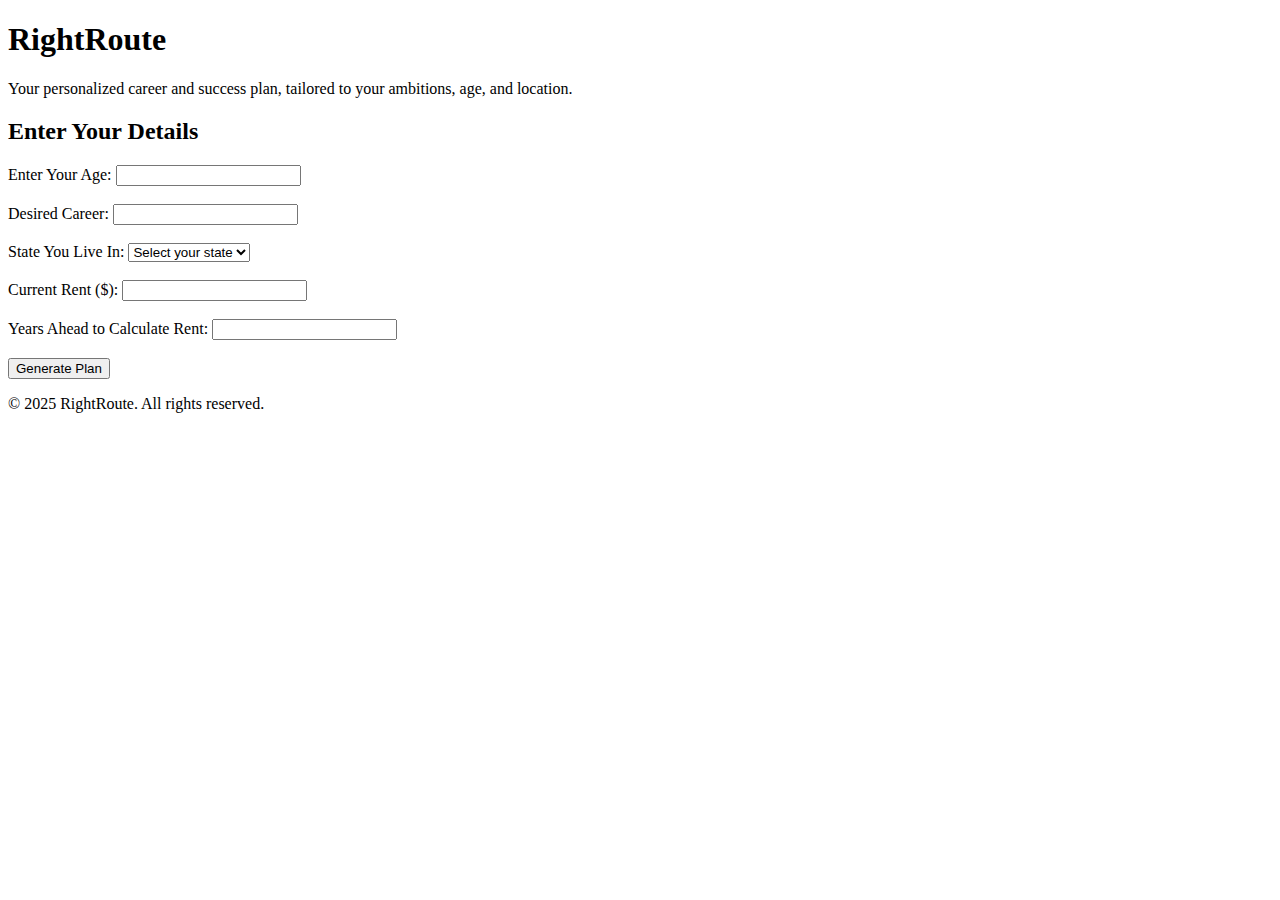
==== index.html @ 3f287f71 "Update index.html" ====
<!DOCTYPE html>
<html lang="en">
<head>
    <meta charset="UTF-8">
    <meta name="viewport" content="width=device-width, initial-scale=1.0">
    <title>RightRoute</title>
    <link rel="stylesheet" href="styles.css"> <!-- Link to external CSS -->
</head>
<body>
    <!-- Header Section -->
    <header>
        <h1>RightRoute</h1>
        <p>Your personalized career and success plan, tailored to your ambitions, age, and location.</p>
    </header>

    <!-- Form Section for User Input -->
    <section id="plannerFormSection">
        <h2>Enter Your Details</h2>
        <form id="plannerForm">
            <label for="age">Enter Your Age:</label>
            <input type="number" id="age" name="age" required><br><br>

            <label for="career">Desired Career:</label>
            <input type="text" id="career" name="career" required><br><br>

            <label for="state">State You Live In:</label>
            <select id="state" name="state" required>
                <option value="" disabled selected>Select your state</option>
                <option value="Indiana">Indiana</option>
                <option value="Pennsylvania">Pennsylvania</option>
                <!-- Add other states as needed -->
            </select><br><br>

            <label for="currentRent">Current Rent ($):</label>
            <input type="number" id="currentRent" name="currentRent" required><br><br>

            <label for="yearsAhead">Years Ahead to Calculate Rent:</label>
            <input type="number" id="yearsAhead" name="yearsAhead" required><br><br>

            <button type="submit">Generate Plan</button>
        </form>
    </section>

    <!-- Section to Display Generated Plan -->
    <section id="planOutputSection" style="display:none;">
        <h2>Your Personalized Career Plan</h2>
        <div id="planOutput" class="plan-output"></div>

        <div id="rentCostSection" class="rent-cost" style="display:none;">
            <h3>Estimated Rent in Future</h3>
            <p id="rentCostOutput"></p>
        </div>

        <div id="salarySection" class="salary" style="display:none;">
            <h3>Estimated Yearly Salary</h3>
            <p id="salaryOutput"></p>
        </div>
        <button id="saveProgressButton">Save Progress</button>
    </section>

    <!-- Footer Section -->
    <footer>
        <p>© 2025 RightRoute. All rights reserved.</p>
    </footer>

    <!-- JavaScript Section -->
    <script>
        // Rent calculation function
        function calculateRentCost(currentRent, years) {
            const annualIncrease = 0.03; // 3% annual increase
            const futureRent = currentRent * Math.pow((1 + annualIncrease), years);
            return futureRent.toFixed(2); // Round to two decimal places
        }

        // Generate Career Plan based on Age, Career, and Location
        function generateCareerPlan(age, career, state) {
            let plan = [];

            if (career === 'software engineer') {
                if (age <= 22) {
                    plan = [
                        "Complete a computer science degree or bootcamp.",
                        "Start building small projects to gain experience.",
                        "Apply for internships and entry-level developer positions."
                    ];
                } else if (age <= 30) {
                    plan = [
                        "Get a full-time developer job.",
                        "Work on building a portfolio with more complex projects.",
                        "Start learning new technologies and frameworks."
                    ];
                } else {
                    plan = [
                        "Consider transitioning into a senior or management role.",
                        "Contribute to open-source projects or mentor junior developers."
                    ];
                }
            } else {
                plan = [
                    "Please consult a career advisor for a personalized plan."
                ];
            }

            return plan;
        }

        // Handle form submission
        document.getElementById('plannerForm').addEventListener('submit', function(event) {
            event.preventDefault(); // Prevent form from submitting normally

            // Get user input
            const age = parseInt(document.getElementById('age').value);
            const career = document.getElementById('career').value.trim();
            const state = document.getElementById('state').value.trim();

            // Get rent-related inputs
            const currentRent = parseFloat(document.getElementById('currentRent').value);
            const yearsAhead = parseInt(document.getElementById('yearsAhead').value);

            // Ensure all required fields are filled in
            if (isNaN(age) || !career || !state || isNaN(currentRent) || isNaN(yearsAhead)) {
                alert('Please fill in all the fields!');
                return;
            }

            // Calculate and display future rent
            const futureRent = calculateRentCost(currentRent, yearsAhead);
            const rentCostOutput = document.getElementById('rentCostOutput');
            rentCostOutput.innerHTML = `In ${yearsAhead} years, your estimated rent will be: $${futureRent}`;
            document.getElementById('rentCostSection').style.display = 'block';

            // Generate and display Career Plan
            const plan = generateCareerPlan(age, career, state);
            const planOutput = document.getElementById('planOutput');
            planOutput.innerHTML = `<ul class="checklist">${plan.map(step => `<li><input type="checkbox"> ${step}</li>`).join('')}</ul>`;
            document.getElementById('planOutputSection').style.display = 'block';

            // Display Salary Estimation (You can add salary data based on career and state here)
            const salary = 80000; // You can add logic to calculate based on career/state
            const salarySection = document.getElementById('salarySection');
            const salaryOutput = document.getElementById('salaryOutput');
            salaryOutput.innerText = `Estimated annual salary: $${salary}`;
            salarySection.style.display = 'block';
        });
    </script>
</body>
</html>
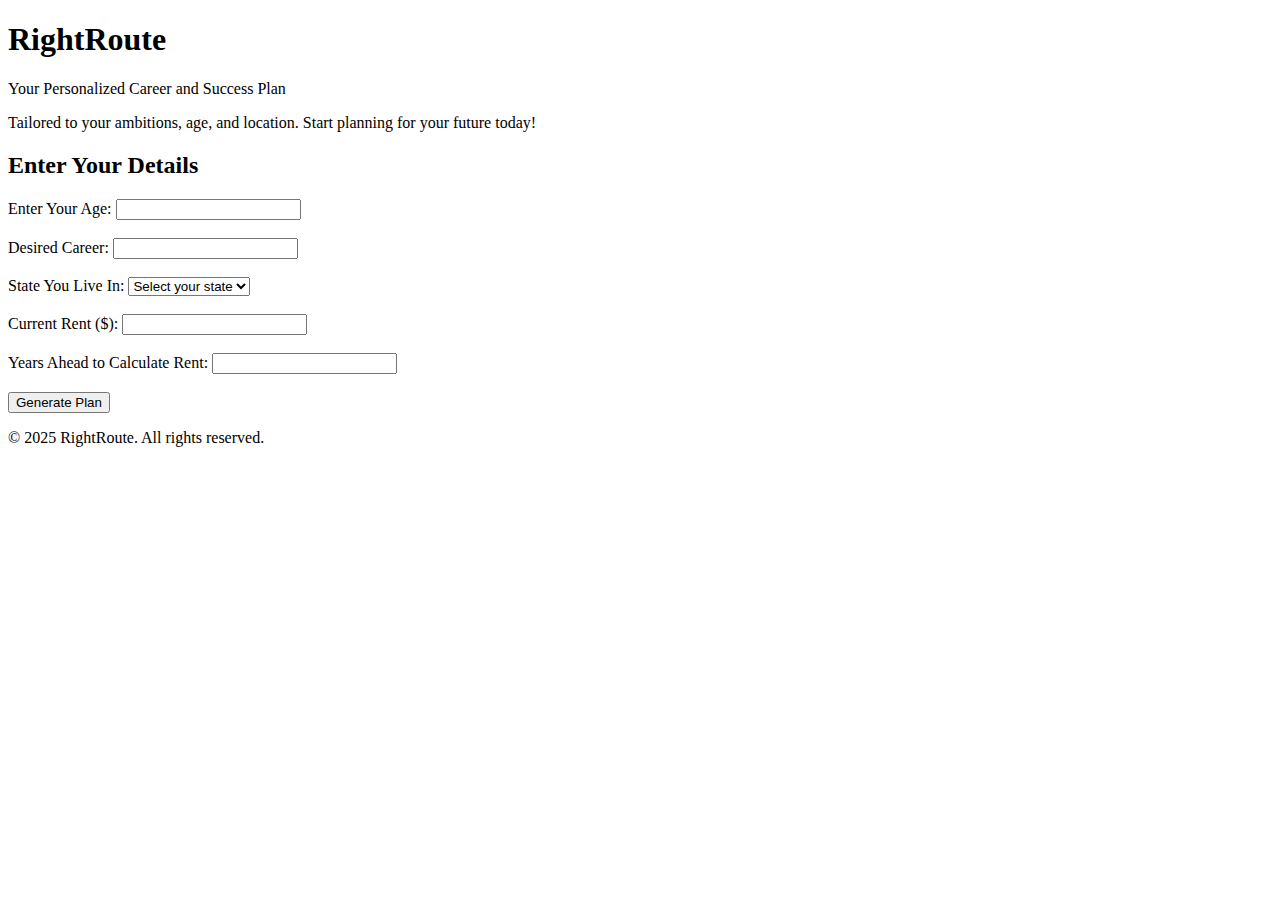
==== commit 1b77c48a: "Update index.html" ====
--- a/index.html
+++ b/index.html
@@ -4,41 +4,45 @@
     <meta charset="UTF-8">
     <meta name="viewport" content="width=device-width, initial-scale=1.0">
     <title>RightRoute</title>
-    <link rel="stylesheet" href="styles.css"> <!-- Link to external CSS -->
+    <link rel="stylesheet" href="styles.css">
 </head>
 <body>
     <!-- Header Section -->
     <header>
-        <h1>RightRoute</h1>
-        <p>Your personalized career and success plan, tailored to your ambitions, age, and location.</p>
+        <div class="header-content">
+            <h1>RightRoute</h1>
+            <p>Your Personalized Career and Success Plan</p>
+            <p>Tailored to your ambitions, age, and location. Start planning for your future today!</p>
+        </div>
     </header>
 
     <!-- Form Section for User Input -->
     <section id="plannerFormSection">
-        <h2>Enter Your Details</h2>
-        <form id="plannerForm">
-            <label for="age">Enter Your Age:</label>
-            <input type="number" id="age" name="age" required><br><br>
+        <div class="form-container">
+            <h2>Enter Your Details</h2>
+            <form id="plannerForm">
+                <label for="age">Enter Your Age:</label>
+                <input type="number" id="age" name="age" required><br><br>
 
-            <label for="career">Desired Career:</label>
-            <input type="text" id="career" name="career" required><br><br>
+                <label for="career">Desired Career:</label>
+                <input type="text" id="career" name="career" required><br><br>
 
-            <label for="state">State You Live In:</label>
-            <select id="state" name="state" required>
-                <option value="" disabled selected>Select your state</option>
-                <option value="Indiana">Indiana</option>
-                <option value="Pennsylvania">Pennsylvania</option>
-                <!-- Add other states as needed -->
-            </select><br><br>
+                <label for="state">State You Live In:</label>
+                <select id="state" name="state" required>
+                    <option value="" disabled selected>Select your state</option>
+                    <option value="Indiana">Indiana</option>
+                    <option value="Pennsylvania">Pennsylvania</option>
+                </select><br><br>
 
-            <label for="currentRent">Current Rent ($):</label>
-            <input type="number" id="currentRent" name="currentRent" required><br><br>
+                <label for="currentRent">Current Rent ($):</label>
+                <input type="number" id="currentRent" name="currentRent" required><br><br>
 
-            <label for="yearsAhead">Years Ahead to Calculate Rent:</label>
-            <input type="number" id="yearsAhead" name="yearsAhead" required><br><br>
+                <label for="yearsAhead">Years Ahead to Calculate Rent:</label>
+                <input type="number" id="yearsAhead" name="yearsAhead" required><br><br>
 
-            <button type="submit">Generate Plan</button>
-        </form>
+                <button type="submit">Generate Plan</button>
+            </form>
+        </div>
     </section>
 
     <!-- Section to Display Generated Plan -->
@@ -46,6 +50,7 @@
         <h2>Your Personalized Career Plan</h2>
         <div id="planOutput" class="plan-output"></div>
 
+        <!-- Rent cost output section -->
         <div id="rentCostSection" class="rent-cost" style="display:none;">
             <h3>Estimated Rent in Future</h3>
             <p id="rentCostOutput"></p>
@@ -55,7 +60,6 @@
             <h3>Estimated Yearly Salary</h3>
             <p id="salaryOutput"></p>
         </div>
-        <button id="saveProgressButton">Save Progress</button>
     </section>
 
     <!-- Footer Section -->
@@ -63,90 +67,6 @@
         <p>© 2025 RightRoute. All rights reserved.</p>
     </footer>
 
-    <!-- JavaScript Section -->
-    <script>
-        // Rent calculation function
-        function calculateRentCost(currentRent, years) {
-            const annualIncrease = 0.03; // 3% annual increase
-            const futureRent = currentRent * Math.pow((1 + annualIncrease), years);
-            return futureRent.toFixed(2); // Round to two decimal places
-        }
-
-        // Generate Career Plan based on Age, Career, and Location
-        function generateCareerPlan(age, career, state) {
-            let plan = [];
-
-            if (career === 'software engineer') {
-                if (age <= 22) {
-                    plan = [
-                        "Complete a computer science degree or bootcamp.",
-                        "Start building small projects to gain experience.",
-                        "Apply for internships and entry-level developer positions."
-                    ];
-                } else if (age <= 30) {
-                    plan = [
-                        "Get a full-time developer job.",
-                        "Work on building a portfolio with more complex projects.",
-                        "Start learning new technologies and frameworks."
-                    ];
-                } else {
-                    plan = [
-                        "Consider transitioning into a senior or management role.",
-                        "Contribute to open-source projects or mentor junior developers."
-                    ];
-                }
-            } else {
-                plan = [
-                    "Please consult a career advisor for a personalized plan."
-                ];
-            }
-
-            return plan;
-        }
-
-        // Handle form submission
-        document.getElementById('plannerForm').addEventListener('submit', function(event) {
-            event.preventDefault(); // Prevent form from submitting normally
-
-            // Get user input
-            const age = parseInt(document.getElementById('age').value);
-            const career = document.getElementById('career').value.trim();
-            const state = document.getElementById('state').value.trim();
-
-            // Get rent-related inputs
-            const currentRent = parseFloat(document.getElementById('currentRent').value);
-            const yearsAhead = parseInt(document.getElementById('yearsAhead').value);
-
-            // Ensure all required fields are filled in
-            if (isNaN(age) || !career || !state || isNaN(currentRent) || isNaN(yearsAhead)) {
-                alert('Please fill in all the fields!');
-                return;
-            }
-
-            // Calculate and display future rent
-            const futureRent = calculateRentCost(currentRent, yearsAhead);
-            const rentCostOutput = document.getElementById('rentCostOutput');
-            rentCostOutput.innerHTML = `In ${yearsAhead} years, your estimated rent will be: $${futureRent}`;
-            document.getElementById('rentCostSection').style.display = 'block';
-
-            // Generate and display Career Plan
-            const plan = generateCareerPlan(age, career, state);
-            const planOutput = document.getElementById('planOutput');
-            planOutput.innerHTML = `<ul class="checklist">${plan.map(step => `<li><input type="checkbox"> ${step}</li>`).join('')}</ul>`;
-            document.getElementById('planOutputSection').style.display = 'block';
-
-            // Display Salary Estimation (You can add salary data based on career and state here)
-            const salary = 80000; // You can add logic to calculate based on career/state
-            const salarySection = document.getElementById('salarySection');
-            const salaryOutput = document.getElementById('salaryOutput');
-            salaryOutput.innerText = `Estimated annual salary: $${salary}`;
-            salarySection.style.display = 'block';
-        });
-    </script>
+    <script src="script.js"></script>
 </body>
 </html>
-
-
-
-
-
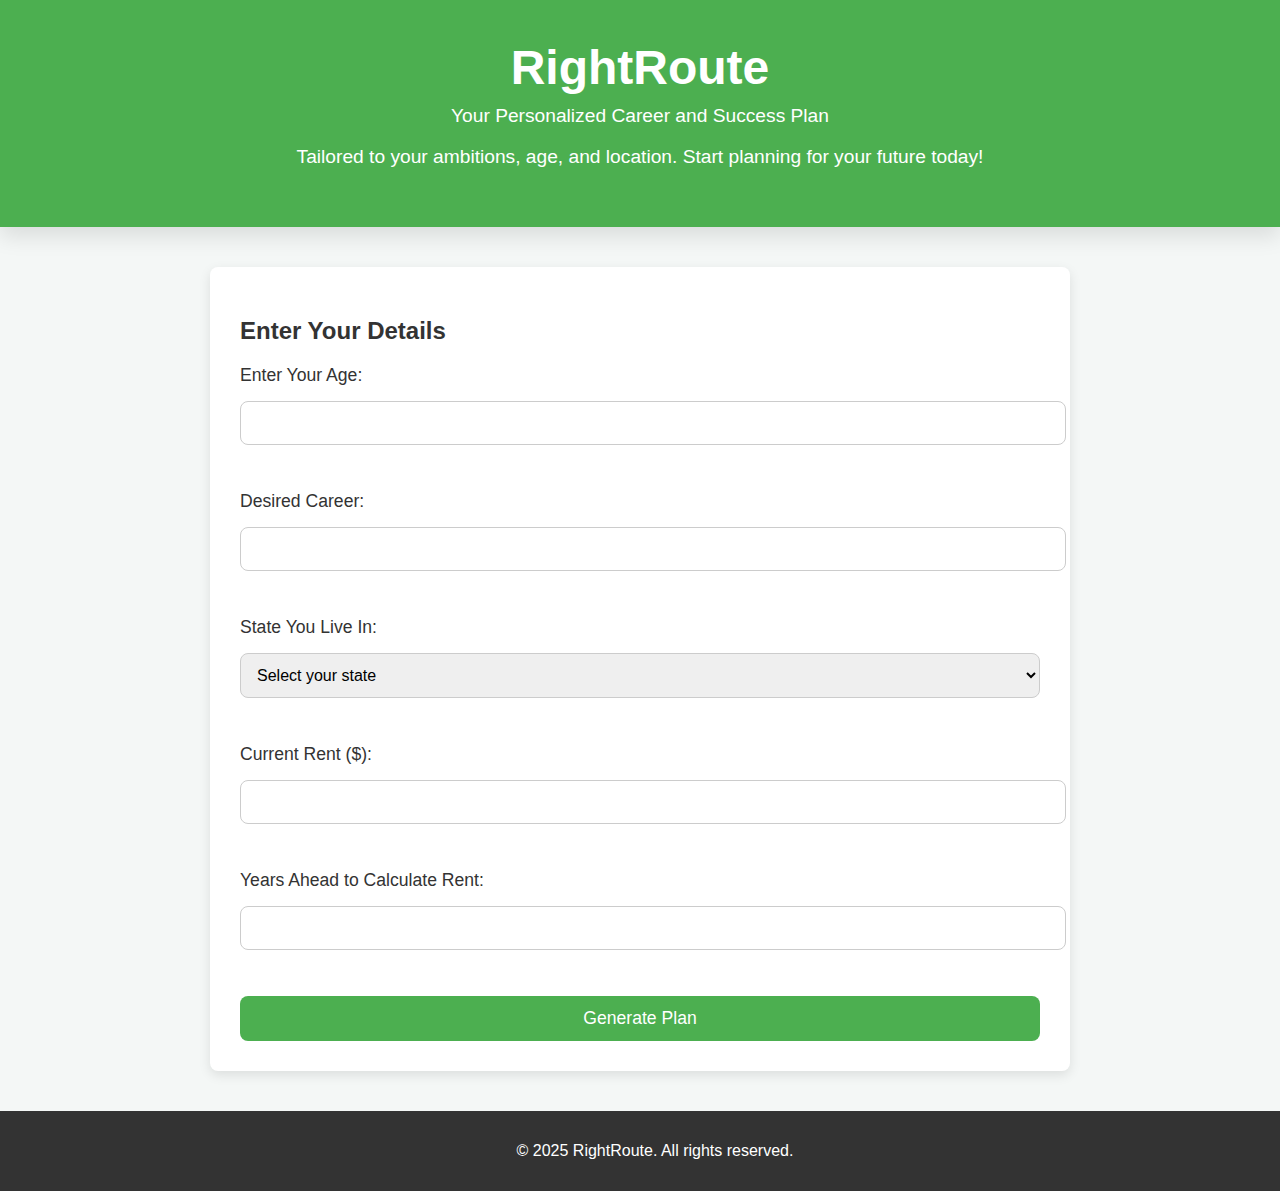
==== commit e2f72fe2: "Update index.html" ====
--- a/index.html
+++ b/index.html
@@ -4,7 +4,7 @@
     <meta charset="UTF-8">
     <meta name="viewport" content="width=device-width, initial-scale=1.0">
     <title>RightRoute</title>
-    <link rel="stylesheet" href="styles.css">
+    <link rel="stylesheet" href="syles.css">
 </head>
 <body>
     <!-- Header Section -->
--- a/syles.css
+++ b/syles.css
@@ -0,0 +1,134 @@
+/* Global Styles */
+body {
+    font-family: 'Segoe UI', Tahoma, Geneva, Verdana, sans-serif;
+    background-color: #f4f7f6;
+    margin: 0;
+    padding: 0;
+    color: #333;
+}
+
+/* Header */
+header {
+    background-color: #4CAF50;
+    color: white;
+    text-align: center;
+    padding: 40px 20px;
+    box-shadow: 0px 10px 20px rgba(0, 0, 0, 0.1);
+}
+
+header h1 {
+    font-size: 3rem;
+    margin: 0;
+}
+
+header p {
+    font-size: 1.2rem;
+    margin-top: 10px;
+}
+
+/* Form Container */
+#plannerFormSection {
+    margin: 40px auto;
+    width: 80%;
+    max-width: 800px;
+    background-color: white;
+    padding: 30px;
+    box-shadow: 0px 4px 12px rgba(0, 0, 0, 0.1);
+    border-radius: 8px;
+}
+
+/* Form Elements */
+form {
+    display: flex;
+    flex-direction: column;
+}
+
+label {
+    font-size: 1.1rem;
+    margin-bottom: 5px;
+}
+
+input[type="number"], input[type="text"], select {
+    padding: 12px;
+    margin: 10px 0;
+    width: 100%;
+    border: 1px solid #ccc;
+    border-radius: 8px;
+    font-size: 1rem;
+}
+
+button {
+    padding: 12px 20px;
+    background-color: #4CAF50;
+    color: white;
+    font-size: 1.1rem;
+    border: none;
+    border-radius: 8px;
+    cursor: pointer;
+    transition: background-color 0.3s ease;
+}
+
+button:hover {
+    background-color: #45a049;
+}
+
+/* Plan Output Section */
+#planOutputSection {
+    margin-top: 30px;
+    background-color: #fff;
+    padding: 20px;
+    border-radius: 8px;
+    box-shadow: 0px 4px 12px rgba(0, 0, 0, 0.1);
+}
+
+#planOutputSection h2 {
+    font-size: 2rem;
+    margin-bottom: 20px;
+}
+
+#planOutput ul {
+    list-style-type: none;
+    padding: 0;
+}
+
+#planOutput li {
+    background-color: #f8f8f8;
+    padding: 15px;
+    margin: 10px 0;
+    border-radius: 8px;
+    box-shadow: 0px 2px 6px rgba(0, 0, 0, 0.1);
+}
+
+#planOutput li input {
+    margin-right: 10px;
+}
+
+/* Rent Cost and Salary Sections */
+.rent-cost, .salary {
+    margin-top: 20px;
+    background-color: #fff;
+    padding: 20px;
+    border-radius: 8px;
+    box-shadow: 0px 4px 12px rgba(0, 0, 0, 0.1);
+}
+
+footer {
+    background-color: #333;
+    color: white;
+    text-align: center;
+    padding: 15px;
+    position: relative;
+    bottom: 0;
+    width: 100%;
+}
+
+/* Mobile Responsiveness */
+@media (max-width: 768px) {
+    body {
+        font-size: 16px;
+    }
+
+    #plannerFormSection {
+        width: 90%;
+    }
+}
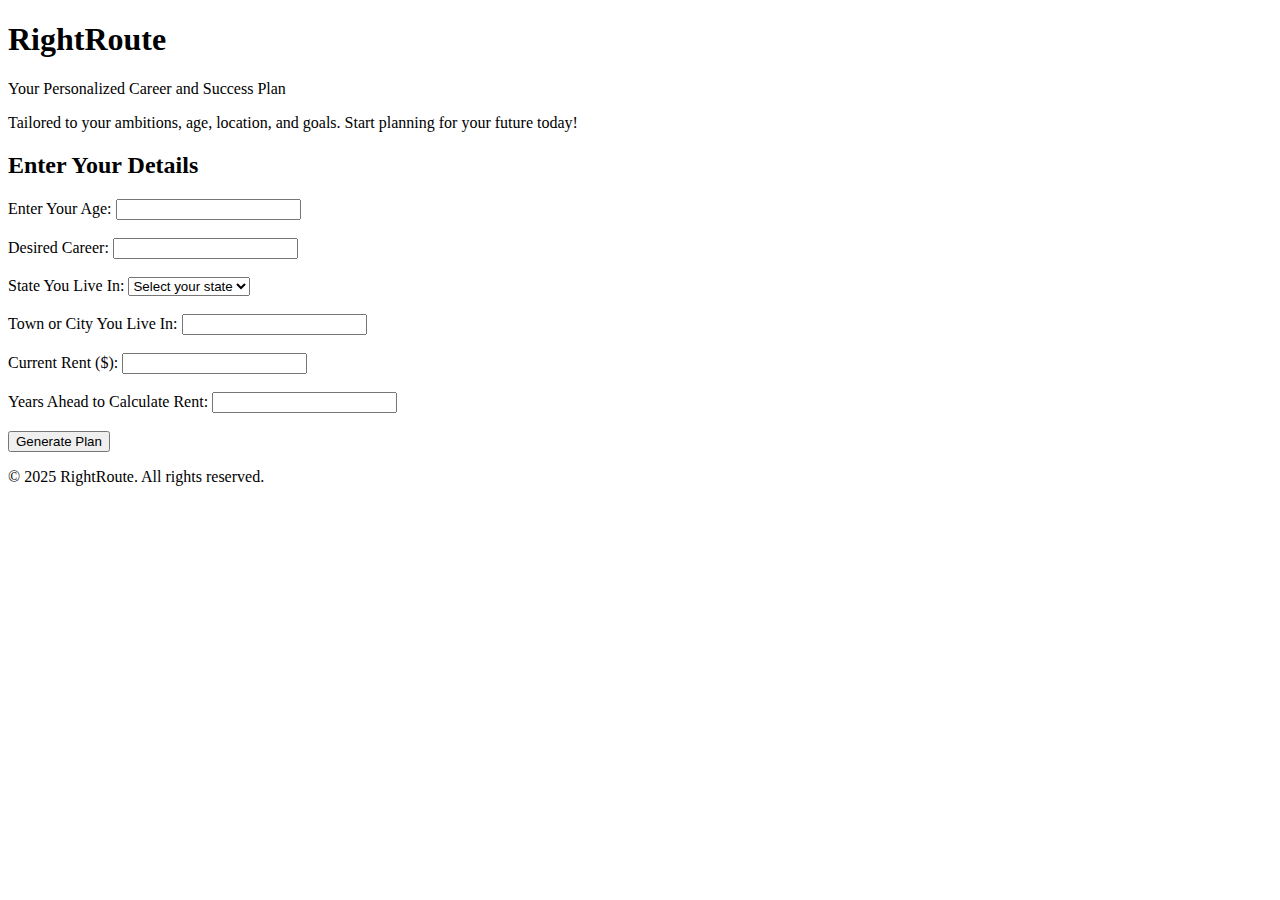
==== commit 0ff96ea7: "Update index.html" ====
--- a/index.html
+++ b/index.html
@@ -4,7 +4,7 @@
     <meta charset="UTF-8">
     <meta name="viewport" content="width=device-width, initial-scale=1.0">
     <title>RightRoute</title>
-    <link rel="stylesheet" href="syles.css">
+    <link rel="stylesheet" href="styles.css">
 </head>
 <body>
     <!-- Header Section -->
@@ -12,7 +12,7 @@
         <div class="header-content">
             <h1>RightRoute</h1>
             <p>Your Personalized Career and Success Plan</p>
-            <p>Tailored to your ambitions, age, and location. Start planning for your future today!</p>
+            <p>Tailored to your ambitions, age, location, and goals. Start planning for your future today!</p>
         </div>
     </header>
 
@@ -33,6 +33,10 @@
                     <option value="Indiana">Indiana</option>
                     <option value="Pennsylvania">Pennsylvania</option>
                 </select><br><br>
+
+                <!-- New Field for Town -->
+                <label for="town">Town or City You Live In:</label>
+                <input type="text" id="town" name="town" required><br><br>
 
                 <label for="currentRent">Current Rent ($):</label>
                 <input type="number" id="currentRent" name="currentRent" required><br><br>
